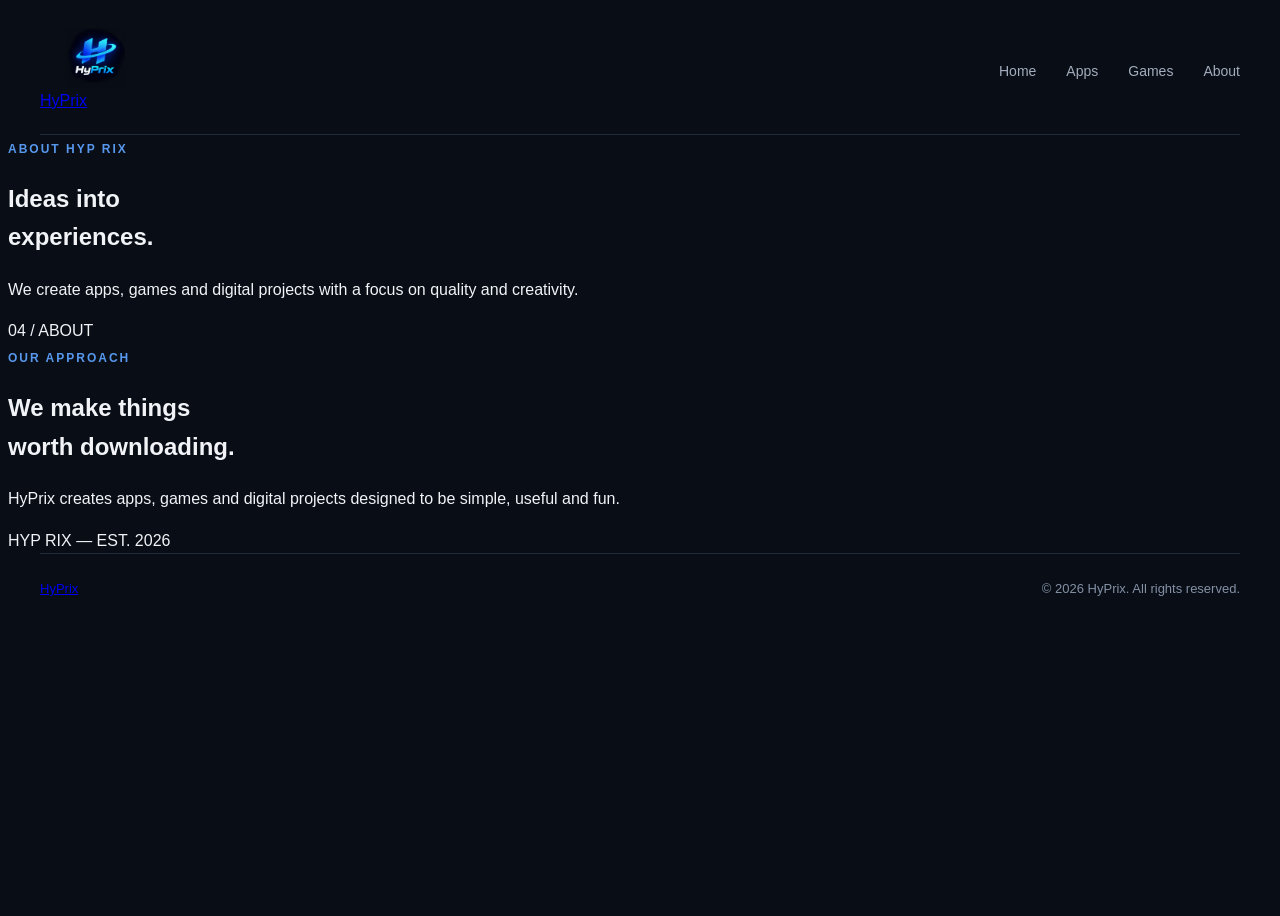
==== about.html @ 16c7c98b "Add About page HTML structure This file contains the HTML structure for the About page, including me" ====
<!DOCTYPE html>
<html lang="en">
<head>
    <meta charset="UTF-8">
    <meta name="viewport" content="width=device-width, initial-scale=1.0">
    <title>HyPrix — About</title>
    <link rel="icon" type="image/png" href="./HyPrix.png">
    <link rel="stylesheet" href="./style.css">
    <script src="./translate.js" defer></script>
</head>
<body>

<header class="site-header">
    <a class="logo" href="index.html">
        <img src="./HyPrix.png" alt="HyPrix">
        <span>HyPrix</span>
    </a>

    <nav>
        <a href="index.html" data-nav="home">Home</a>
        <a href="apps.html" data-nav="apps">Apps</a>
        <a href="games.html" data-nav="games">Games</a>
        <a href="about.html" data-nav="about">About</a>
    </nav>
</header>

<main>
    <section class="page-hero about-page-hero">
        <span class="section-label" data-i18n="aboutHyprix">ABOUT HYP RIX</span>
        <h1>Ideas into<br><span>experiences.</span></h1>
        <p>We create apps, games and digital projects with a focus on quality and creativity.</p>
        <span class="page-index">04 / ABOUT</span>
    </section>

    <section class="section-wrap about-content">
        <div class="about-large-text">
            <span class="section-label">OUR APPROACH</span>
            <h2 data-i18n-html="aboutHeading">
                We make things<br><span>worth downloading.</span>
            </h2>
        </div>

        <div class="about-description">
            <p data-i18n="aboutDescription">
                HyPrix creates apps, games and digital projects designed to be simple, useful and fun.
            </p>
            <div class="about-divider"></div>
            <span>HYP RIX — EST. 2026</span>
        </div>
    </section>
</main>

<footer class="site-footer">
    <a class="footer-brand" href="index.html">HyPrix</a>
    <span>© 2026 HyPrix. All rights reserved.</span>
</footer>

</body>
</html>
---- style.css ----
```css
/* =====================================
   HyPrix — Main Stylesheet
   ===================================== */

* {
    margin: 0;
    padding: 0;
    box-sizing: border-box;
}

html {
    scroll-behavior: smooth;
}

body {
    font-family: Arial, Helvetica, sans-serif;
    background: #080d16;
    color: #f1f3f7;
    min-height: 100vh;
    line-height: 1.6;
}


/* =====================================
   NAVIGATION
   ===================================== */

header {
    width: min(1200px, calc(100% - 60px));
    margin: auto;
    padding: 20px 0;

    display: flex;
    align-items: center;
    justify-content: space-between;

    border-bottom: 1px solid #202a38;

    position: relative;
    z-index: 100;
}

.logo img {
    width: 110px;
    height: 60px;
    object-fit: contain;
    display: block;
}

nav {
    display: flex;
    align-items: center;
    gap: 30px;
}

nav a {
    color: #a4adbd;
    text-decoration: none;
    font-size: 14px;
    font-weight: 500;

    transition: color 0.2s ease;
}

nav a:hover {
    color: #ffffff;
}


/* =====================================
   HERO
   ===================================== */

.hero {
    width: min(1200px, calc(100% - 60px));
    min-height: 680px;
    margin: auto;

    display: flex;
    align-items: center;
}

.hero-content {
    max-width: 750px;
}

.badge,
.section-label {
    color: #5798ed;
    font-size: 12px;
    font-weight: 700;
    letter-spacing: 2px;
}

.hero h1 {
    margin-top: 24px;

    font-size: clamp(60px, 8vw, 100px);
    line-height: 1;
    letter-spacing: -4px;
    font-weight: 700;
}

.hero h1 span,
.about h2 span {
    color: #5798ed;
}

.hero p {
    max-width: 520px;
    margin: 28px 0;

    color: #9ca8ba;
    font-size: 17px;
}

.button {
    display: inline-block;

    padding: 13px 19px;

    color: white;
    background: #2369c9;

    border-radius: 6px;

    text-decoration: none;
    font-size: 14px;
    font-weight: 600;

    transition: background 0.2s ease;
}

.button:hover {
    background: #347fe4;
}


/* =====================================
   SECTIONS
   ===================================== */

.section {
    width: min(1200px, calc(100% - 60px));
    margin: auto;
    padding: 90px 0;

    border-top: 1px solid #202a38;
}

.section h2 {
    margin: 12px 0 35px;

    font-size: clamp(38px, 5vw, 58px);
    letter-spacing: -2px;
}


/* =====================================
   APP CARDS
   ===================================== */

.cards {
    display: grid;
    grid-template-columns: repeat(2, 1fr);
    gap: 18px;
}

.card {
    min-height: 230px;
    padding: 27px;

    display: flex;
    flex-direction: column;
    justify-content: space-between;

    background: #101824;
    border: 1px solid #263244;
    border-radius: 9px;

    transition: border-color 0.2s ease;
}

.card:hover {
    border-color: #416a9f;
}

.card-icon {
    width: 43px;
    height: 43px;

    display: flex;
    align-items: center;
    justify-content: center;

    margin-bottom: 25px;

    background: #172b43;
    border: 1px solid #294565;
    border-radius: 7px;

    color: #6ba8f4;
    font-size: 21px;
}

.card h3 {
    font-size: 22px;
    margin-bottom: 7px;
}

.card p {
    color: #9ca8ba;
    font-size: 14px;
    margin-bottom: 15px;
}


/* =====================================
   STATUS
   ===================================== */

.status {
    display: inline-block;
    width: fit-content;

    padding: 4px 8px;

    color: #78aef0;
    background: #172b43;

    border: 1px solid #294565;
    border-radius: 4px;

    font-size: 10px;
    font-weight: 700;
    letter-spacing: 1px;
}


/* =====================================
   GAMES
   ===================================== */

.game-box {
    padding: 40px;

    background: #101824;
    border: 1px solid #263244;
    border-left: 3px solid #347fe4;

    border-radius: 7px;
}

.game-box h3 {
    margin: 18px 0 8px;
    font-size: 28px;
}

.game-box p {
    max-width: 550px;
    color: #9ca8ba;
    font-size: 15px;
}


/* =====================================
   ABOUT
   ===================================== */

.about {
    padding-bottom: 120px;
}

.about h2 {
    margin: 15px 0 25px;

    font-size: clamp(42px, 6vw, 72px);
    line-height: 1.05;
    letter-spacing: -3px;
}

.about > p:last-child {
    max-width: 600px;
    color: #9ca8ba;
    font-size: 17px;
}


/* =====================================
   FOOTER
   ===================================== */

footer {
    width: min(1200px, calc(100% - 60px));
    margin: auto;
    padding: 25px 0;

    display: flex;
    justify-content: space-between;

    border-top: 1px solid #202a38;

    color: #8491a5;
    font-size: 13px;
}

footer strong {
    color: #ffffff;
}


/* =====================================
   LANGUAGE SELECTOR
   ===================================== */

#language-container {
    position: relative;
    margin-left: 15px;
    flex-shrink: 0;
}

#language-button {
    padding: 9px 12px;

    color: #dce5f2;
    background: #111c2b;

    border: 1px solid #29384c;
    border-radius: 6px;

    font-family: Arial, Helvetica, sans-serif;
    font-size: 12px;
    font-weight: 600;

    cursor: pointer;
    transition: background 0.2s ease;
}

#language-button:hover {
    background: #1b2c42;
}

#language-menu {
    position: absolute;
    top: calc(100% + 8px);
    right: 0;

    width: 190px;
    padding: 6px;

    display: none;
    flex-direction: column;
    gap: 2px;

    background: #101824;
    border: 1px solid #29384c;
    border-radius: 7px;

    z-index: 500;
}

#language-menu.open {
    display: flex;
}

#language-menu button {
    width: 100%;
    padding: 10px;

    color: #b9c5d6;
    background: transparent;
    border: none;
    border-radius: 4px;

    text-align: left;
    font-family: Arial, Helvetica, sans-serif;
    font-size: 12px;

    cursor: pointer;
}

#language-menu button:hover {
    color: white;
    background: #1b2c42;
}


/* =====================================
   MOBILE
   ===================================== */

@media (max-width: 700px) {

    header {
        width: calc(100% - 30px);
        flex-wrap: wrap;
        gap: 12px;
    }

    .logo img {
        width: 90px;
        height: 50px;
    }

    nav {
        gap: 13px;
    }

    nav a {
        font-size: 12px;
    }

    .hero {
        min-height: 570px;
        width: calc(100% - 40px);
    }

    .hero h1 {
        font-size: 60px;
        letter-spacing: -3px;
    }

    .hero p {
        font-size: 15px;
    }

    .section {
        width: calc(100% - 40px);
        padding: 70px 0;
    }

    .cards {
        grid-template-columns: 1fr;
    }

    .game-box {
        padding: 25px;
    }

    footer {
        width: calc(100% - 40px);
        flex-direction: column;
        gap: 8px;
    }

    #language-container {
        margin-left: auto;
    }

}


/* =====================================
   SMALL SCREENS
   ===================================== */

@media (max-width: 430px) {

    header {
        gap: 8px;
    }

    nav {
        gap: 9px;
    }

    nav a {
        font-size: 11px;
    }

    .hero h1 {
        font-size: 49px;
    }

    #language-button {
        padding: 8px;
        font-size: 11px;
    }

}
```
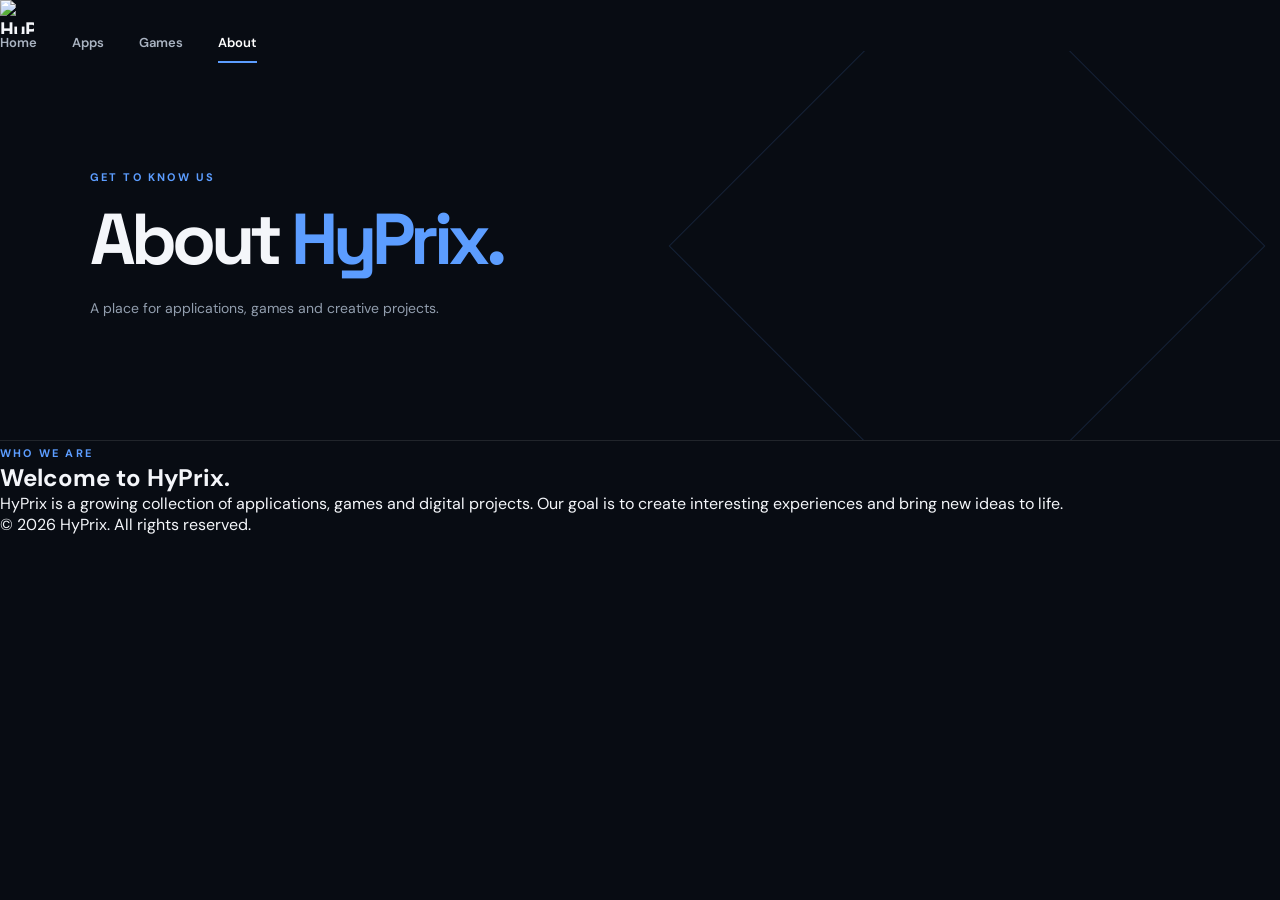
==== commit 97b30f6c: "Update about.html" ====
--- a/about.html
+++ b/about.html
@@ -1,59 +1,45 @@
+
 <!DOCTYPE html>
 <html lang="en">
 <head>
     <meta charset="UTF-8">
     <meta name="viewport" content="width=device-width, initial-scale=1.0">
-    <title>HyPrix — About</title>
-    <link rel="icon" type="image/png" href="./HyPrix.png">
-    <link rel="stylesheet" href="./style.css">
-    <script src="./translate.js" defer></script>
+    <title>HyPrix | About</title>
+    <link rel="stylesheet" href="style.css">
 </head>
 <body>
-
-<header class="site-header">
-    <a class="logo" href="index.html">
-        <img src="./HyPrix.png" alt="HyPrix">
-        <span>HyPrix</span>
+<header class="header">
+    <a href="index.html" class="logo">
+        <img src="New Hyprix Logo 26.11.2026.png" alt="HyPrix">
     </a>
-
     <nav>
-        <a href="index.html" data-nav="home">Home</a>
-        <a href="apps.html" data-nav="apps">Apps</a>
-        <a href="games.html" data-nav="games">Games</a>
-        <a href="about.html" data-nav="about">About</a>
+        <a href="index.html">Home</a>
+        <a href="apps.html">Apps</a>
+        <a href="games.html">Games</a>
+        <a href="about.html" class="active">About</a>
     </nav>
 </header>
 
 <main>
-    <section class="page-hero about-page-hero">
-        <span class="section-label" data-i18n="aboutHyprix">ABOUT HYP RIX</span>
-        <h1>Ideas into<br><span>experiences.</span></h1>
-        <p>We create apps, games and digital projects with a focus on quality and creativity.</p>
-        <span class="page-index">04 / ABOUT</span>
+    <section class="page-hero">
+        <span class="eyebrow">GET TO KNOW US</span>
+        <h1>About <span>HyPrix.</span></h1>
+        <p>A place for applications, games and creative projects.</p>
     </section>
 
-    <section class="section-wrap about-content">
-        <div class="about-large-text">
-            <span class="section-label">OUR APPROACH</span>
-            <h2 data-i18n-html="aboutHeading">
-                We make things<br><span>worth downloading.</span>
-            </h2>
-        </div>
-
-        <div class="about-description">
-            <p data-i18n="aboutDescription">
-                HyPrix creates apps, games and digital projects designed to be simple, useful and fun.
+    <section class="section">
+        <div class="about-panel">
+            <span class="eyebrow">WHO WE ARE</span>
+            <h2>Welcome to HyPrix.</h2>
+            <p>
+                HyPrix is a growing collection of applications, games
+                and digital projects. Our goal is to create interesting
+                experiences and bring new ideas to life.
             </p>
-            <div class="about-divider"></div>
-            <span>HYP RIX — EST. 2026</span>
         </div>
     </section>
 </main>
 
-<footer class="site-footer">
-    <a class="footer-brand" href="index.html">HyPrix</a>
-    <span>© 2026 HyPrix. All rights reserved.</span>
-</footer>
-
+<footer>© 2026 HyPrix. All rights reserved.</footer>
 </body>
 </html>
--- a/style.css
+++ b/style.css
@@ -1,12 +1,20 @@
-```css
-/* =====================================
-   HyPrix — Main Stylesheet
-   ===================================== */
+@import url('https://fonts.googleapis.com/css2?family=DM+Sans:wght@400;500;600;700;800&family=Space+Grotesk:wght@400;500;600;700&display=swap');
+
+:root {
+    --background: #080c13;
+    --surface: #101722;
+    --surface-light: #172231;
+    --text: #f4f6fa;
+    --muted: #929eae;
+    --accent: #5c9dff;
+    --border: rgba(255,255,255,0.10);
+    --content-width: 1180px;
+}
 
 * {
+    box-sizing: border-box;
     margin: 0;
     padding: 0;
-    box-sizing: border-box;
 }
 
 html {
@@ -14,469 +22,715 @@
 }
 
 body {
-    font-family: Arial, Helvetica, sans-serif;
-    background: #080d16;
-    color: #f1f3f7;
+    background: var(--background);
+    color: var(--text);
+    font-family: 'DM Sans', sans-serif;
     min-height: 100vh;
-    line-height: 1.6;
-}
-
-
-/* =====================================
-   NAVIGATION
-   ===================================== */
-
-header {
-    width: min(1200px, calc(100% - 60px));
-    margin: auto;
-    padding: 20px 0;
-
+}
+
+a {
+    color: inherit;
+    text-decoration: none;
+}
+
+.site-header {
+    height: 82px;
+    width: 100%;
+    padding: 0 max(5%, calc((100% - 1320px) / 2));
     display: flex;
     align-items: center;
     justify-content: space-between;
-
-    border-bottom: 1px solid #202a38;
-
+    background: rgba(8,12,19,0.96);
+    border-bottom: 1px solid var(--border);
+    position: sticky;
+    top: 0;
+    z-index: 100;
+}
+
+.logo {
+    display: flex;
+    align-items: center;
+    gap: 11px;
+    font-family: 'Space Grotesk', sans-serif;
+    font-size: 21px;
+    font-weight: 700;
+    letter-spacing: -0.8px;
+}
+
+.logo img {
+    width: 34px;
+    height: 34px;
+    object-fit: contain;
+}
+
+nav {
+    display: flex;
+    align-items: center;
+    gap: 35px;
+}
+
+nav a {
+    color: #aab4c2;
+    font-size: 13px;
+    font-weight: 600;
+    transition: color 0.2s ease;
+}
+
+nav a:hover,
+nav a.active {
+    color: white;
+}
+
+nav a.active {
     position: relative;
-    z-index: 100;
-}
-
-.logo img {
-    width: 110px;
-    height: 60px;
+}
+
+nav a.active::after {
+    content: "";
+    position: absolute;
+    height: 2px;
+    background: var(--accent);
+    bottom: -12px;
+    left: 0;
+    right: 0;
+}
+
+#language-container {
+    position: relative;
+    margin-left: 24px;
+}
+
+#language-button {
+    background: transparent;
+    color: #c6d0df;
+    border: 1px solid var(--border);
+    border-radius: 4px;
+    padding: 9px 12px;
+    font-family: inherit;
+    font-size: 12px;
+    cursor: pointer;
+}
+
+#language-button:hover {
+    border-color: var(--accent);
+    color: white;
+}
+
+#language-menu {
+    display: none;
+    position: absolute;
+    top: 45px;
+    right: 0;
+    width: 175px;
+    max-height: 320px;
+    overflow-y: auto;
+    background: #111a27;
+    border: 1px solid var(--border);
+    border-radius: 5px;
+    padding: 6px;
+    z-index: 200;
+}
+
+#language-menu.open {
+    display: flex;
+    flex-direction: column;
+}
+
+#language-menu button {
+    border: 0;
+    background: transparent;
+    color: #d4dce8;
+    text-align: left;
+    padding: 10px;
+    border-radius: 3px;
+    font-family: inherit;
+    font-size: 12px;
+    cursor: pointer;
+}
+
+#language-menu button:hover {
+    background: #202e42;
+    color: white;
+}
+
+/* HOME HERO */
+
+.hero {
+    min-height: 610px;
+    max-width: 1320px;
+    margin: 0 auto;
+    padding: 105px 7% 90px;
+    position: relative;
+    display: flex;
+    align-items: center;
+    overflow: hidden;
+}
+
+.hero-content {
+    max-width: 620px;
+    position: relative;
+    z-index: 2;
+}
+
+.eyebrow,
+.section-label,
+.feature-kicker {
+    color: var(--accent);
+    font-size: 11px;
+    font-weight: 700;
+    letter-spacing: 2.2px;
+}
+
+.hero h1,
+.page-hero h1 {
+    font-family: 'Space Grotesk', sans-serif;
+    font-size: clamp(55px, 7vw, 88px);
+    line-height: 0.99;
+    letter-spacing: -5px;
+    margin: 27px 0;
+    font-weight: 700;
+}
+
+.hero h1 span,
+.page-hero h1 span,
+.about-large-text h2 span {
+    color: var(--accent);
+}
+
+.hero-content > p,
+.page-hero > p {
+    max-width: 460px;
+    color: var(--muted);
+    font-size: 16px;
+    line-height: 1.8;
+}
+
+.button {
+    display: inline-flex;
+    align-items: center;
+    gap: 25px;
+    margin-top: 35px;
+    padding: 15px 21px;
+    background: #eaf1fb;
+    color: #101722;
+    font-size: 13px;
+    font-weight: 700;
+    border-radius: 3px;
+    transition: background 0.2s, transform 0.2s;
+}
+
+.button:hover {
+    background: white;
+    transform: translateY(-2px);
+}
+
+.button span {
+    font-size: 18px;
+}
+
+.hero-art {
+    width: 410px;
+    height: 410px;
+    position: absolute;
+    right: 8%;
+    top: 50%;
+    transform: translateY(-50%);
+    display: grid;
+    place-items: center;
+}
+
+.art-outline {
+    width: 330px;
+    height: 330px;
+    border: 1px solid rgba(92,157,255,0.23);
+    transform: rotate(45deg);
+    position: absolute;
+}
+
+.art-panel {
+    width: 230px;
+    height: 275px;
+    background: linear-gradient(145deg, #18263a, #0d1420);
+    border: 1px solid rgba(255,255,255,0.15);
+    display: flex;
+    flex-direction: column;
+    align-items: center;
+    justify-content: center;
+    gap: 13px;
+    position: relative;
+    box-shadow: 25px 25px 70px rgba(0,0,0,0.35);
+}
+
+.art-panel img {
+    width: 90px;
+    height: 90px;
     object-fit: contain;
-    display: block;
-}
-
-nav {
-    display: flex;
-    align-items: center;
-    gap: 30px;
-}
-
-nav a {
-    color: #a4adbd;
-    text-decoration: none;
-    font-size: 14px;
-    font-weight: 500;
-
-    transition: color 0.2s ease;
-}
-
-nav a:hover {
-    color: #ffffff;
-}
-
-
-/* =====================================
-   HERO
-   ===================================== */
-
-.hero {
-    width: min(1200px, calc(100% - 60px));
-    min-height: 680px;
-    margin: auto;
-
-    display: flex;
-    align-items: center;
-}
-
-.hero-content {
-    max-width: 750px;
-}
-
-.badge,
-.section-label {
-    color: #5798ed;
-    font-size: 12px;
+}
+
+.art-panel span {
+    font-family: 'Space Grotesk', sans-serif;
     font-weight: 700;
+    font-size: 23px;
+    letter-spacing: 3px;
+}
+
+.art-panel small {
+    color: var(--muted);
+    font-size: 8px;
     letter-spacing: 2px;
 }
 
-.hero h1 {
-    margin-top: 24px;
-
-    font-size: clamp(60px, 8vw, 100px);
-    line-height: 1;
-    letter-spacing: -4px;
-    font-weight: 700;
-}
-
-.hero h1 span,
-.about h2 span {
-    color: #5798ed;
-}
-
-.hero p {
-    max-width: 520px;
-    margin: 28px 0;
-
-    color: #9ca8ba;
-    font-size: 17px;
-}
-
-.button {
-    display: inline-block;
-
-    padding: 13px 19px;
-
-    color: white;
-    background: #2369c9;
-
-    border-radius: 6px;
-
-    text-decoration: none;
-    font-size: 14px;
-    font-weight: 600;
-
-    transition: background 0.2s ease;
-}
-
-.button:hover {
-    background: #347fe4;
-}
-
-
-/* =====================================
-   SECTIONS
-   ===================================== */
-
-.section {
-    width: min(1200px, calc(100% - 60px));
-    margin: auto;
-    padding: 90px 0;
-
-    border-top: 1px solid #202a38;
-}
-
-.section h2 {
-    margin: 12px 0 35px;
-
-    font-size: clamp(38px, 5vw, 58px);
-    letter-spacing: -2px;
-}
-
-
-/* =====================================
-   APP CARDS
-   ===================================== */
-
-.cards {
+.art-orbit {
+    position: absolute;
+    border: 1px solid rgba(92,157,255,0.35);
+    border-radius: 50%;
+}
+
+.orbit-one {
+    width: 390px;
+    height: 150px;
+    transform: rotate(-35deg);
+}
+
+.orbit-two {
+    width: 150px;
+    height: 390px;
+    transform: rotate(-35deg);
+}
+
+.hero-index,
+.page-index {
+    position: absolute;
+    right: 7%;
+    bottom: 35px;
+    color: #627084;
+    font-size: 10px;
+    letter-spacing: 2px;
+}
+
+/* HOME FEATURE SECTIONS */
+
+.section-wrap {
+    max-width: var(--content-width);
+    margin: 0 auto;
+    padding: 75px 35px;
+}
+
+.home-feature {
+    border-top: 1px solid var(--border);
+}
+
+.section-heading {
+    display: flex;
+    align-items: end;
+    justify-content: space-between;
+    margin-bottom: 35px;
+}
+
+.section-heading h2 {
+    font-family: 'Space Grotesk', sans-serif;
+    font-size: 36px;
+    letter-spacing: -1.5px;
+    margin-top: 12px;
+}
+
+.heading-number {
+    color: #657286;
+    font-size: 10px;
+    letter-spacing: 1.5px;
+}
+
+.feature-grid {
     display: grid;
-    grid-template-columns: repeat(2, 1fr);
-    gap: 18px;
-}
-
-.card {
-    min-height: 230px;
-    padding: 27px;
-
+    grid-template-columns: repeat(3, 1fr);
+    gap: 14px;
+}
+
+.feature-card {
+    min-height: 265px;
+    padding: 25px;
+    background: var(--surface);
+    border: 1px solid var(--border);
     display: flex;
     flex-direction: column;
     justify-content: space-between;
-
-    background: #101824;
-    border: 1px solid #263244;
-    border-radius: 9px;
-
-    transition: border-color 0.2s ease;
-}
-
-.card:hover {
-    border-color: #416a9f;
-}
-
-.card-icon {
-    width: 43px;
-    height: 43px;
-
-    display: flex;
-    align-items: center;
+    position: relative;
+    transition: background 0.2s, border-color 0.2s, transform 0.2s;
+}
+
+.feature-card:hover {
+    background: var(--surface-light);
+    border-color: rgba(92,157,255,0.5);
+    transform: translateY(-4px);
+}
+
+.feature-number {
+    color: #657286;
+    font-size: 11px;
+}
+
+.feature-card h3 {
+    font-family: 'Space Grotesk', sans-serif;
+    font-size: 30px;
+    margin: 9px 0;
+}
+
+.feature-card p {
+    max-width: 260px;
+    color: var(--muted);
+    font-size: 13px;
+    line-height: 1.7;
+}
+
+.feature-arrow {
+    position: absolute;
+    right: 25px;
+    bottom: 25px;
+    font-size: 21px;
+    color: var(--accent);
+}
+
+/* INNER PAGE HEROES */
+
+.page-hero {
+    min-height: 390px;
+    padding: 100px max(7%, calc((100% - 1110px) / 2));
+    position: relative;
+    display: flex;
+    flex-direction: column;
     justify-content: center;
-
-    margin-bottom: 25px;
-
-    background: #172b43;
-    border: 1px solid #294565;
-    border-radius: 7px;
-
-    color: #6ba8f4;
-    font-size: 21px;
-}
-
-.card h3 {
-    font-size: 22px;
-    margin-bottom: 7px;
-}
-
-.card p {
-    color: #9ca8ba;
+    overflow: hidden;
+    border-bottom: 1px solid var(--border);
+}
+
+.page-hero::after {
+    content: "";
+    width: 420px;
+    height: 420px;
+    border: 1px solid rgba(92,157,255,0.15);
+    position: absolute;
+    right: 8%;
+    top: 50%;
+    transform: translateY(-50%) rotate(45deg);
+    pointer-events: none;
+}
+
+.page-hero h1 {
+    font-size: clamp(48px, 6vw, 72px);
+    margin: 20px 0;
+}
+
+.page-hero > p {
+    max-width: 520px;
     font-size: 14px;
-    margin-bottom: 15px;
-}
-
-
-/* =====================================
-   STATUS
-   ===================================== */
+}
+
+.page-content {
+    min-height: 390px;
+}
+
+/* APP SHOWCASE */
+
+.app-showcase {
+    min-height: 230px;
+    display: flex;
+    align-items: center;
+    gap: 35px;
+    padding: 35px;
+    background: var(--surface);
+    border: 1px solid var(--border);
+    position: relative;
+}
+
+.app-symbol {
+    width: 105px;
+    height: 105px;
+    flex-shrink: 0;
+    display: grid;
+    place-items: center;
+    background: #192b43;
+    border: 1px solid rgba(92,157,255,0.25);
+    color: var(--accent);
+    font-size: 48px;
+}
+
+.app-information h3,
+.game-information h2 {
+    font-family: 'Space Grotesk', sans-serif;
+    font-size: 30px;
+    margin: 13px 0 8px;
+}
+
+.app-information p,
+.game-information p {
+    color: var(--muted);
+    line-height: 1.7;
+    font-size: 14px;
+}
 
 .status {
     display: inline-block;
-    width: fit-content;
-
-    padding: 4px 8px;
-
-    color: #78aef0;
-    background: #172b43;
-
-    border: 1px solid #294565;
-    border-radius: 4px;
-
+    color: var(--accent);
     font-size: 10px;
     font-weight: 700;
-    letter-spacing: 1px;
-}
-
-
-/* =====================================
-   GAMES
-   ===================================== */
-
-.game-box {
+    letter-spacing: 1.5px;
+}
+
+.app-side-label {
+    position: absolute;
+    right: 25px;
+    bottom: 20px;
+    color: #66758a;
+    font-size: 9px;
+    letter-spacing: 1.5px;
+}
+
+/* GAMES SHOWCASE */
+
+.game-showcase {
+    display: grid;
+    grid-template-columns: 1.1fr 1fr;
+    min-height: 310px;
+    border: 1px solid var(--border);
+    background: var(--surface);
+}
+
+.game-visual {
+    min-height: 310px;
+    background:
+        linear-gradient(140deg, rgba(17,40,70,0.85), rgba(8,12,19,0.9)),
+        repeating-linear-gradient(45deg, transparent 0 30px, rgba(92,157,255,0.05) 30px 31px);
+    display: flex;
+    flex-direction: column;
+    align-items: center;
+    justify-content: center;
+    gap: 15px;
+}
+
+.game-visual-mark {
+    width: 110px;
+    height: 110px;
+    display: grid;
+    place-items: center;
+    border: 1px solid rgba(92,157,255,0.6);
+    color: white;
+    font-family: 'Space Grotesk', sans-serif;
+    font-size: 65px;
+    font-weight: 700;
+}
+
+.game-visual > span {
+    color: #9eacc0;
+    font-size: 9px;
+    letter-spacing: 3px;
+}
+
+.game-information {
+    align-self: center;
     padding: 40px;
-
-    background: #101824;
-    border: 1px solid #263244;
-    border-left: 3px solid #347fe4;
-
-    border-radius: 7px;
-}
-
-.game-box h3 {
-    margin: 18px 0 8px;
-    font-size: 28px;
-}
-
-.game-box p {
-    max-width: 550px;
-    color: #9ca8ba;
-    font-size: 15px;
-}
-
-
-/* =====================================
-   ABOUT
-   ===================================== */
-
-.about {
-    padding-bottom: 120px;
-}
-
-.about h2 {
-    margin: 15px 0 25px;
-
-    font-size: clamp(42px, 6vw, 72px);
-    line-height: 1.05;
-    letter-spacing: -3px;
-}
-
-.about > p:last-child {
-    max-width: 600px;
-    color: #9ca8ba;
-    font-size: 17px;
-}
-
-
-/* =====================================
-   FOOTER
-   ===================================== */
-
-footer {
-    width: min(1200px, calc(100% - 60px));
-    margin: auto;
-    padding: 25px 0;
-
+}
+
+.game-information h2 {
+    font-size: 32px;
+}
+
+/* ABOUT */
+
+.about-content {
+    display: grid;
+    grid-template-columns: 1.2fr 0.8fr;
+    gap: 70px;
+    padding-top: 95px;
+    padding-bottom: 110px;
+}
+
+.about-large-text h2 {
+    font-family: 'Space Grotesk', sans-serif;
+    font-size: clamp(38px, 5vw, 58px);
+    line-height: 1.12;
+    letter-spacing: -2px;
+    margin-top: 25px;
+}
+
+.about-description {
+    padding-top: 45px;
+}
+
+.about-description p {
+    color: #b0bac8;
+    font-size: 16px;
+    line-height: 1.9;
+}
+
+.about-divider {
+    height: 1px;
+    background: var(--border);
+    margin: 30px 0 18px;
+}
+
+.about-description span {
+    color: #718097;
+    font-size: 9px;
+    letter-spacing: 2px;
+}
+
+/* FOOTER */
+
+.site-footer {
+    min-height: 95px;
+    border-top: 1px solid var(--border);
+    padding: 25px 7%;
     display: flex;
     justify-content: space-between;
-
-    border-top: 1px solid #202a38;
-
-    color: #8491a5;
-    font-size: 13px;
-}
-
-footer strong {
-    color: #ffffff;
-}
-
-
-/* =====================================
-   LANGUAGE SELECTOR
-   ===================================== */
-
-#language-container {
-    position: relative;
-    margin-left: 15px;
-    flex-shrink: 0;
-}
-
-#language-button {
-    padding: 9px 12px;
-
-    color: #dce5f2;
-    background: #111c2b;
-
-    border: 1px solid #29384c;
-    border-radius: 6px;
-
-    font-family: Arial, Helvetica, sans-serif;
-    font-size: 12px;
-    font-weight: 600;
-
-    cursor: pointer;
-    transition: background 0.2s ease;
-}
-
-#language-button:hover {
-    background: #1b2c42;
-}
-
-#language-menu {
-    position: absolute;
-    top: calc(100% + 8px);
-    right: 0;
-
-    width: 190px;
-    padding: 6px;
-
-    display: none;
-    flex-direction: column;
-    gap: 2px;
-
-    background: #101824;
-    border: 1px solid #29384c;
-    border-radius: 7px;
-
-    z-index: 500;
-}
-
-#language-menu.open {
-    display: flex;
-}
-
-#language-menu button {
-    width: 100%;
-    padding: 10px;
-
-    color: #b9c5d6;
-    background: transparent;
-    border: none;
-    border-radius: 4px;
-
-    text-align: left;
-    font-family: Arial, Helvetica, sans-serif;
-    font-size: 12px;
-
-    cursor: pointer;
-}
-
-#language-menu button:hover {
-    color: white;
-    background: #1b2c42;
-}
-
-
-/* =====================================
-   MOBILE
-   ===================================== */
-
-@media (max-width: 700px) {
-
-    header {
-        width: calc(100% - 30px);
+    align-items: center;
+}
+
+.footer-brand {
+    font-family: 'Space Grotesk', sans-serif;
+    font-size: 19px;
+    font-weight: 700;
+}
+
+.site-footer > span {
+    color: #758195;
+    font-size: 11px;
+}
+
+/* RESPONSIVE */
+
+@media (max-width: 900px) {
+    .hero-art {
+        right: -100px;
+        opacity: 0.35;
+    }
+
+    .hero-content {
+        max-width: 580px;
+    }
+
+    .feature-grid {
+        grid-template-columns: 1fr 1fr;
+    }
+
+    .about-content {
+        gap: 35px;
+    }
+}
+
+@media (max-width: 650px) {
+    .site-header {
+        height: auto;
+        min-height: 75px;
+        padding: 15px 5%;
         flex-wrap: wrap;
-        gap: 12px;
-    }
-
-    .logo img {
-        width: 90px;
-        height: 50px;
+        gap: 15px;
+    }
+
+    .logo {
+        font-size: 18px;
     }
 
     nav {
-        gap: 13px;
+        order: 3;
+        width: 100%;
+        justify-content: space-between;
+        gap: 10px;
     }
 
     nav a {
         font-size: 12px;
     }
 
+    nav a.active::after {
+        bottom: -7px;
+    }
+
+    #language-container {
+        margin-left: auto;
+    }
+
     .hero {
         min-height: 570px;
-        width: calc(100% - 40px);
+        padding: 85px 7%;
     }
 
     .hero h1 {
-        font-size: 60px;
+        font-size: 58px;
         letter-spacing: -3px;
     }
 
-    .hero p {
-        font-size: 15px;
-    }
-
-    .section {
-        width: calc(100% - 40px);
-        padding: 70px 0;
-    }
-
-    .cards {
+    .hero-art {
+        right: -180px;
+        opacity: 0.2;
+    }
+
+    .hero-index {
+        right: 7%;
+    }
+
+    .section-wrap {
+        padding: 55px 6%;
+    }
+
+    .section-heading h2 {
+        font-size: 29px;
+    }
+
+    .feature-grid {
         grid-template-columns: 1fr;
     }
 
-    .game-box {
+    .feature-card {
+        min-height: 220px;
+    }
+
+    .page-hero {
+        min-height: 340px;
+        padding: 75px 7%;
+    }
+
+    .page-hero h1 {
+        font-size: 51px;
+        letter-spacing: -3px;
+    }
+
+    .app-showcase {
+        align-items: flex-start;
+        flex-direction: column;
         padding: 25px;
     }
 
-    footer {
-        width: calc(100% - 40px);
+    .app-side-label {
+        position: static;
+        margin-top: 10px;
+    }
+
+    .game-showcase {
+        grid-template-columns: 1fr;
+    }
+
+    .game-visual {
+        min-height: 230px;
+    }
+
+    .game-information {
+        padding: 28px;
+    }
+
+    .about-content {
+        grid-template-columns: 1fr;
+        gap: 15px;
+        padding-top: 65px;
+        padding-bottom: 70px;
+    }
+
+    .about-description {
+        padding-top: 10px;
+    }
+
+    .site-footer {
+        align-items: flex-start;
         flex-direction: column;
-        gap: 8px;
-    }
-
-    #language-container {
-        margin-left: auto;
-    }
-
-}
-
-
-/* =====================================
-   SMALL SCREENS
-   ===================================== */
-
-@media (max-width: 430px) {
-
-    header {
-        gap: 8px;
-    }
-
-    nav {
-        gap: 9px;
-    }
-
-    nav a {
-        font-size: 11px;
-    }
-
-    .hero h1 {
-        font-size: 49px;
-    }
-
-    #language-button {
-        padding: 8px;
-        font-size: 11px;
-    }
-
-}
-```
+        gap: 12px;
+    }
+}
